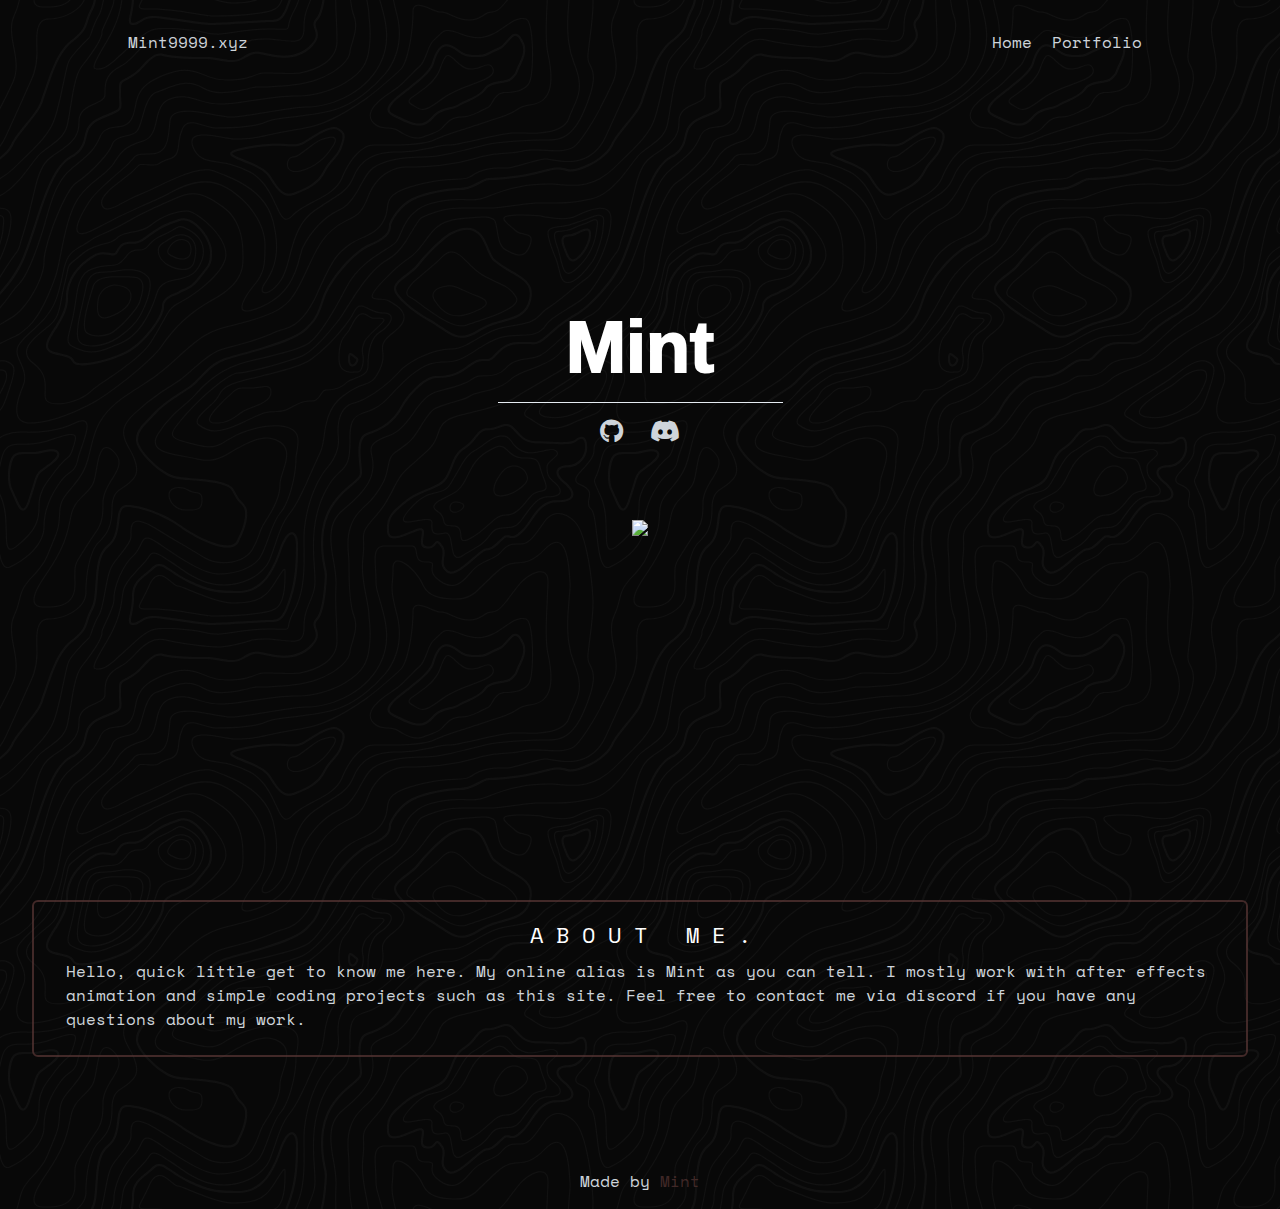
==== home.html @ 307e11da "fix" ====
<!DOCTYPE html>
<html lang="en">

<head>
    <meta charset="UTF-8">
    <meta http-equiv="X-UA-Compatible" content="IE=edge">
    <meta name="viewport" content="width=device-width, initial-scale=1.0">
    <link rel="stylesheet" href="assets/stylesheets/icons.css">
    <link rel="stylesheet" href="assets/stylesheets/style.css">
    <link rel="shortcut icon" href="assets/images/favicon.ico" type="image/x-icon">
    <link rel="icon" sizes="192x192" href="assets/images/android-chrome-192x192.png" type="image/png">
    <link rel="icon" sizes="512x512" href="assets/images/android-chrome-512x512.png" type="image/png">
    <title>Mint</title>
</head>

<body>
    <header id="entrypoint">
        <nav>
            <div style="display: flex;align-items: center;padding: 30px 10%;flex-wrap:wrap;">
                <span style="margin-right: auto;">Mint9999.xyz</span>
                <a href="home.html" class="lnk"><span style="color:var(--accent)"></span>Home</a>
                <a href="portfolio.html" class="lnk"><span style="color:var(--accent)"></span> Portfolio</a>
            </div>
            </div>
        </nav>
    </header>
    <section>
        <div class="g">

            <h1 style="font-size:9px;margin-bottom: 0;font-weight: 400;"> <div class="content">
                <h2 style="font-family:sans-serif;">Mint</h2>
                <h2 style="font-family:sans-serif;">Mint</h2>
                <br><br><br>
              </div></h1>
            <div id="line" style="border-bottom: 1px solid #e5ebf1;;max-width: 285px;margin: 16px;width: 100%;"></div>
            <div style="flex-wrap: wrap;display: flex;margin: 0;"><a href="https://github.com/MintsGit" target="_blank"
                    aria-label="github @ MintsGit"><i class="fa-brands github"></i></a><a
                    href="https://discord.gg/fvCfZJBr8W" target="_blank"
                    aria-label="discord @ 813532119690641469"><i class="fa-brands discord"></i></a></div>
<br><br><br>
                    <center>
                        <th><img src="https://lanyard.cnrad.dev/api/813532119690641469"></th>
                    </center>          
                    
        </div>
    </section>
    <section id="about">
        <div class="terrorist">
            <h1 style="font-size: 22px;"><span style="color:var(--accent)"></span><div class="waviy">
                <span style="--i:1">A</span>
                <span style="--i:2">b</span>
                <span style="--i:3">o</span>
                <span style="--i:4">u</span>
                <span style="--i:5">t</span>&nbsp;&nbsp;
                <span style="--i:6">M</span>
                <span style="--i:7">E</span>
                <span style="--i:8">.</span>
               </div></h1>
            <span style="padding: 8px 16px;word-break:break-word;">Hello, quick little get to know me here. My online alias is Mint as you can tell. I mostly work with after effects animation and simple coding projects such as this site. Feel free to contact me via discord if you have any questions about my work.</span>
        </div>
    </section>
    <footer style="
    padding: 16px;
    display: flex;
    justify-content: center;
">
        <span style="
    font-size: 15.7px;
">Made by <a href="#entrypoint" style="
    margin: 0;
"><span style="
    color: var(--accent);
">Mint</span>
    </footer>
    










</body>
</html>
---- assets/stylesheets/icons.css ----
@font-face{font-family:'Font Awesome 6 Brands';font-style:normal;font-weight:400;font-display:block;src:url(../fonts/fa-brands-400.woff2) format('woff2'),url(../fonts/fa-brands-400.ttf) format('truetype')}.fa-brands{font-family:'Font Awesome 6 Brands';font-weight:400}.telegram:before{content:'\f2c6'}.instagram:before{content:'\f16d'}.github:before{content:'\f09b'}.tiktok:before{content:'\e07b'}.twitter:before{content:'\f099'}.discord:before{content:'\f392'}
---- assets/stylesheets/style.css ----
@import url(variables.css);@font-face{font-family:'j';font-weight:400;src:url(../fonts/SpaceMono-Regular.ttf);font-display:swap}@-webkit-keyframes fadeIn{0%{opacity:0}to{opacity:1}}@keyframes fadeIn{0%{opacity:0}to{opacity:1}}::selection{background-color:var(--selection)}::-webkit-scrollbar{-webkit-appearance:none;width:4px;height:4px}::-webkit-scrollbar-button{display:none}::-webkit-scrollbar-thumb{background-color:var(--accent)}*{font-family:'j';margin:0}html{scroll-behavior:smooth}h1,span{font-weight:400;color:var(--text)}.lnk{text-decoration:none;color:var(--text);transition:.6s ease-in-out}.lnk:hover{color:var(--texthov)}a{margin:0 10px 0 10px;text-decoration:none}body{background-color:var(--background);background-image:url(../images/topography.svg);-webkit-animation-name:fadeIn;animation-name:fadeIn;animation-duration:1s}.g{display:flex;justify-content:center;align-items:center;flex-direction:column;height:80vh}i{font-style:normal;font-size:24px;padding-left:.2rem;padding-right:.2rem}.fa-brands{color:var(--icons);transition:.3s ease-in}.fa-brands:hover{color:var(--accent)}.terrorist{display:flex;flex-direction:column;flex-wrap:wrap;align-items:center;border:2px solid var(--accent);border-radius:6px;padding:16px;margin:96px 32px;max-width:100%;min-width:200px}

@import url("https://fonts.googleapis.com/css?family=Poppins:100,200,300,400,500,600,700,800,900");





.content h2 {
  color: #fff;
  font-size: 8em;
  position: absolute;
  transform: translate(-50%, -50%);
}

.content h2:nth-child(1) {
  color: transparent;
  -webkit-text-stroke: 2px #ffffff;
}

.content h2:nth-child(2) {
  color: #ffffff;
  animation: animate 4s ease-in-out infinite;
}

@keyframes animate {
  0%,
  100% {
    clip-path: polygon(
      0% 45%,
      16% 44%,
      33% 50%,
      54% 60%,
      70% 61%,
      84% 59%,
      100% 52%,
      100% 100%,
      0% 100%
    );
  }

  50% {
    clip-path: polygon(
      0% 60%,
      15% 65%,
      34% 66%,
      51% 62%,
      67% 50%,
      84% 45%,
      100% 46%,
      100% 100%,
      0% 100%
    );
  }
}

* {
    padding: 0;
    margin: 0;
    box-sizing: border-box;
  }
  

  .waviy {
    position: relative;
  }
  .waviy span {
    position: relative;
    display: inline-block;
    color: #fff;
    text-transform: uppercase;
    animation: flip 2s infinite;
    animation-delay: calc(.2s * var(--i))
  }
  @keyframes flip {
    0%,80% {
      transform: rotateY(360deg) 
    }
  }

  
  .gallery {
    padding: 2em;
    min-height: 120vh;
}

.buttons {
    padding: 2em 0 6em 0;
    display: flex;
    justify-content: center;
    align-items: center;
    flex-wrap: wrap;
}

.buttons button {
    margin: 1em;
    padding: 0.7em 1.5em;
    font-size: 1.1em;
    border: none;
    background: #111;
    color: #fff;
    border: 2px solid #111;
    border-radius: 0.2em;
    cursor: pointer;
    transition: 0.3s;
}

.buttons button:hover,
.buttons .btn-clicked {
    background: #653d3b9e;
    color: #fff;
}

.images {
    max-width: 2360px;
    margin: 0 auto;
    display: flex;
    justify-content: flex-start;
    align-items: center;
    flex-wrap: wrap;
    gap: 2em;
}

.images img {
    width: 25em;
    margin: 1em;
    border-radius: 0.2em;
    transition: 0.6s;
}

.images .img-expand {
    width: 25em;
    margin: 1em;
}

.images .img-shrink {
    width: 0em;
    margin: -1em;
}
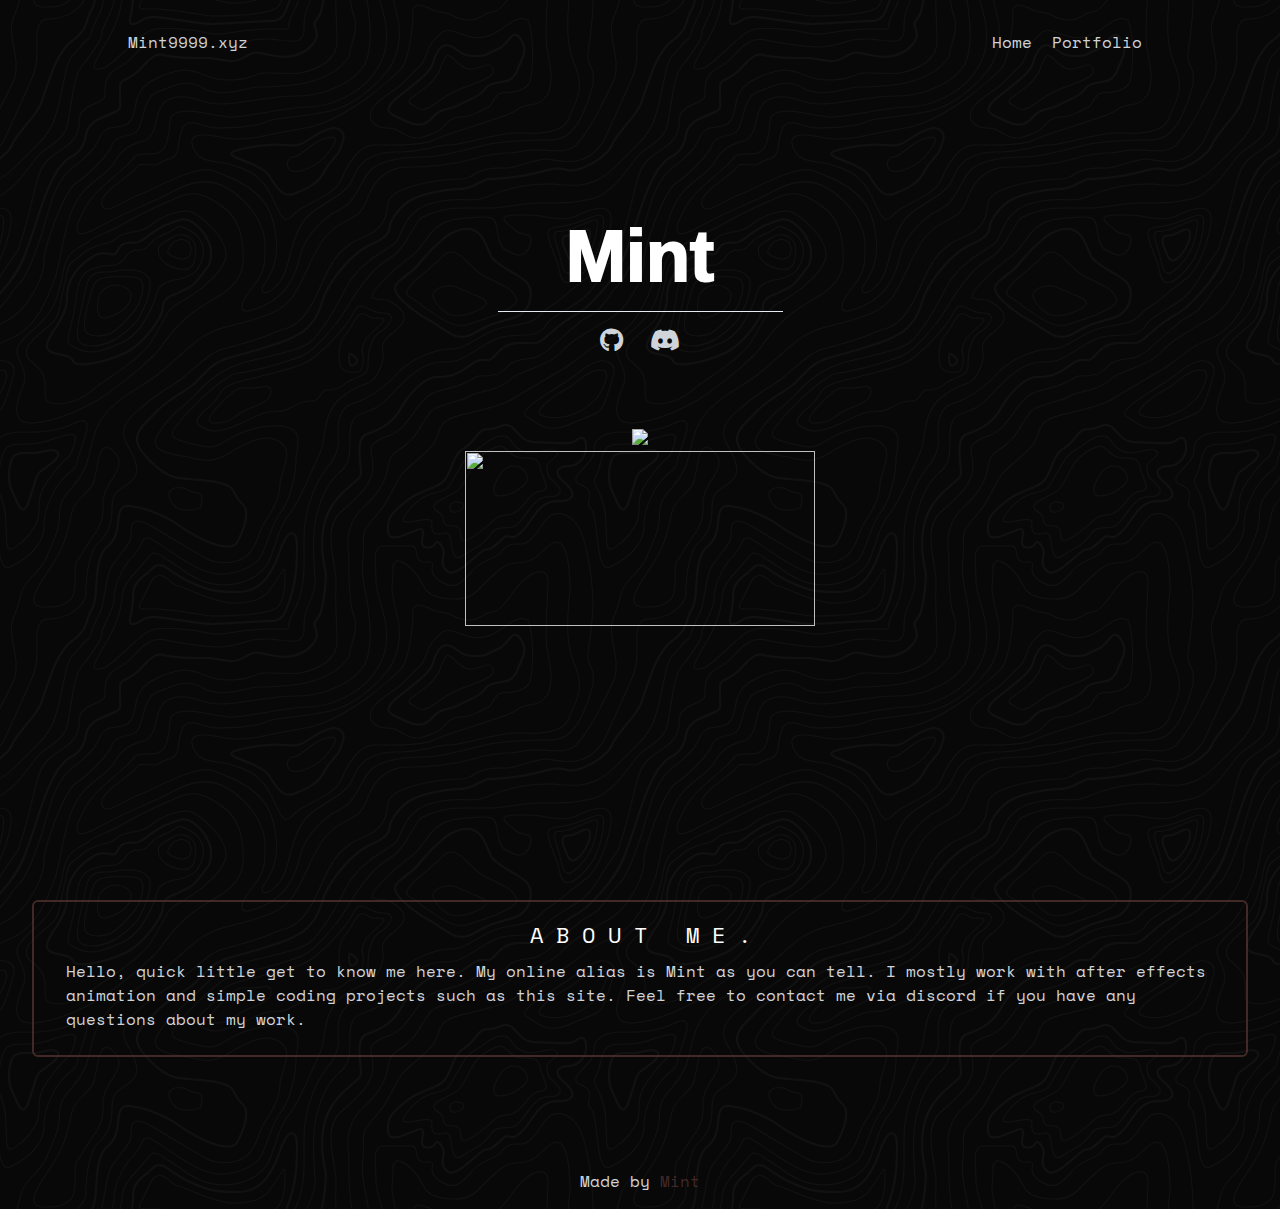
==== commit a1175076: "mobile fix again" ====
--- a/home.html
+++ b/home.html
@@ -18,8 +18,8 @@
         <nav>
             <div style="display: flex;align-items: center;padding: 30px 10%;flex-wrap:wrap;">
                 <span style="margin-right: auto;">Mint9999.xyz</span>
-                <a href="home.html" class="lnk"><span style="color:var(--accent)"></span>Home</a>
-                <a href="portfolio.html" class="lnk"><span style="color:var(--accent)"></span> Portfolio</a>
+                <a href="home" class="lnk"><span style="color:var(--accent)"></span>Home</a>
+                <a href="portfolio" class="lnk"><span style="color:var(--accent)"></span> Portfolio</a>
             </div>
             </div>
         </nav>
@@ -38,10 +38,21 @@
                     href="https://discord.gg/fvCfZJBr8W" target="_blank"
                     aria-label="discord @ 813532119690641469"><i class="fa-brands discord"></i></a></div>
 <br><br><br>
+
+                    <div class="largeScreen">  
                     <center>
                         <th><img src="https://lanyard.cnrad.dev/api/813532119690641469"></th>
                     </center>          
+                    </div>
+
+                    <div class="smallScreen">  
+                        <center>
+                            <th><img height="175" width="350" src="https://lanyard.cnrad.dev/api/813532119690641469"></th>
+                        </center>
+                    </div>
                     
+                    <div class="smallScreen">
+                        
         </div>
     </section>
     <section id="about">
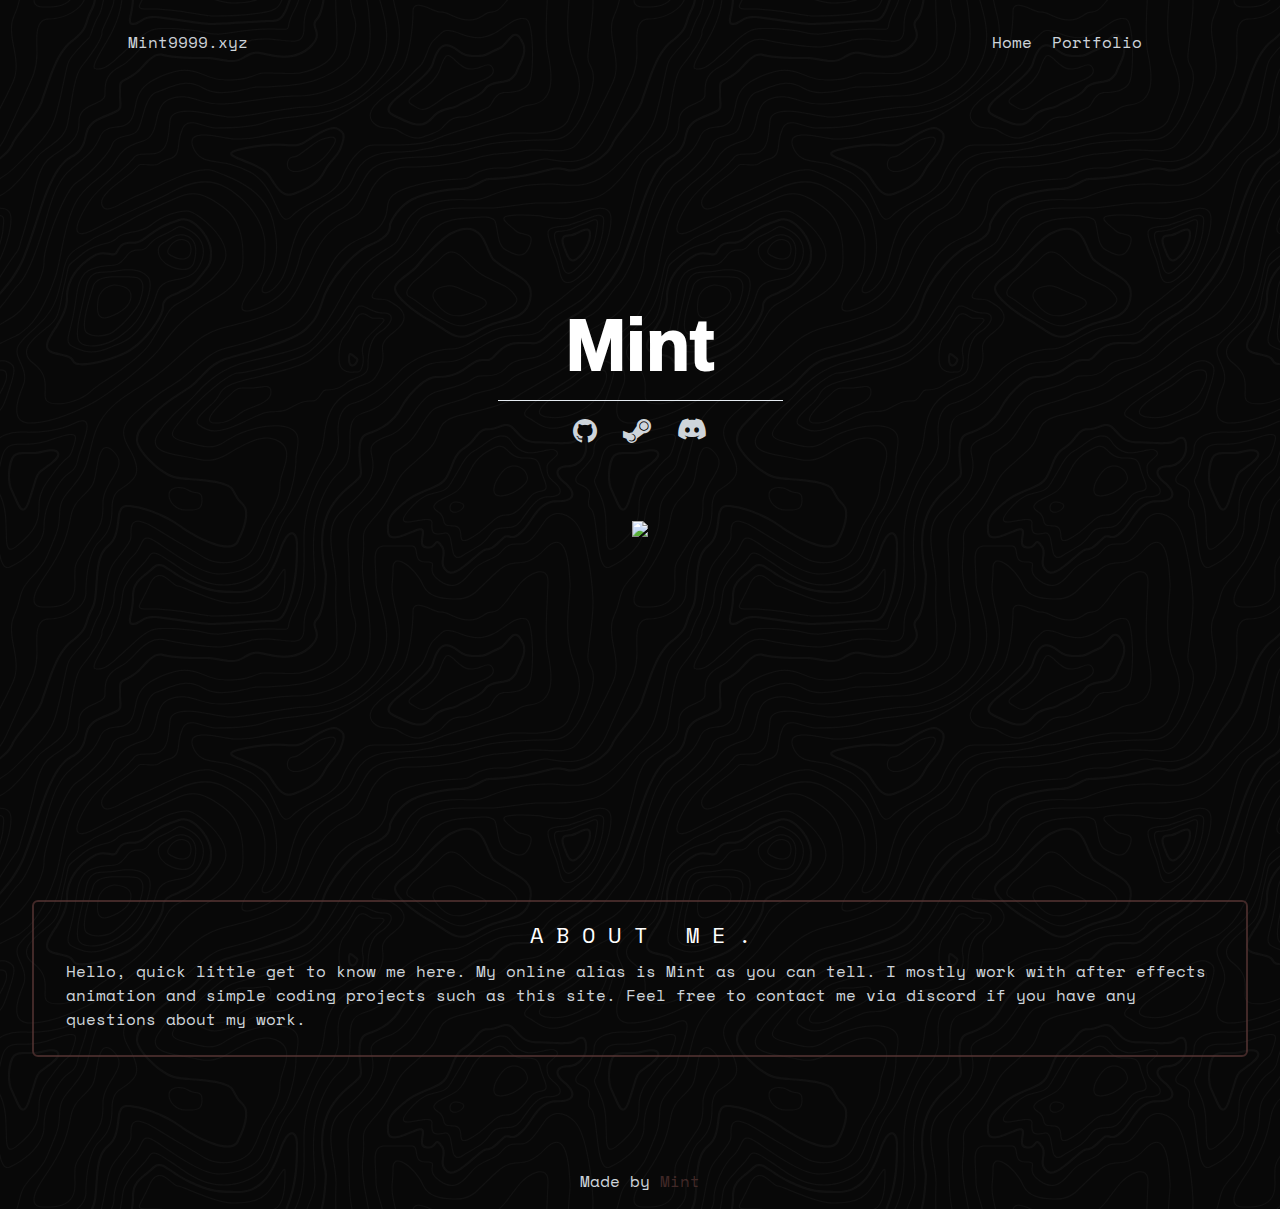
==== commit ae4c39d8: "added steam icon" ====
--- a/home.html
+++ b/home.html
@@ -10,6 +10,7 @@
     <link rel="shortcut icon" href="assets/images/favicon.ico" type="image/x-icon">
     <link rel="icon" sizes="192x192" href="assets/images/android-chrome-192x192.png" type="image/png">
     <link rel="icon" sizes="512x512" href="assets/images/android-chrome-512x512.png" type="image/png">
+    <link rel="stylesheet" href="https://cdnjs.cloudflare.com/ajax/libs/font-awesome/4.7.0/css/font-awesome.min.css">
     <title>Mint</title>
 </head>
 
@@ -24,7 +25,7 @@
             </div>
         </nav>
     </header>
-    <section>
+    <section class="s1">
         <div class="g">
 
             <h1 style="font-size:9px;margin-bottom: 0;font-weight: 400;"> <div class="content">
@@ -33,10 +34,12 @@
                 <br><br><br>
               </div></h1>
             <div id="line" style="border-bottom: 1px solid #e5ebf1;;max-width: 285px;margin: 16px;width: 100%;"></div>
-            <div style="flex-wrap: wrap;display: flex;margin: 0;"><a href="https://github.com/MintsGit" target="_blank"
-                    aria-label="github @ MintsGit"><i class="fa-brands github"></i></a><a
-                    href="https://discord.gg/fvCfZJBr8W" target="_blank"
-                    aria-label="discord @ 813532119690641469"><i class="fa-brands discord"></i></a></div>
+             
+            <div style="flex-wrap: wrap;display: flex;margin: 0;">
+               <a href="https://github.com/MintsGit" target="_blank"><i class="fa fa-github s1" style="font-size:28px;"></i></a>
+                <a href="https://steamcommunity.com/profiles/76561198983850511/" target="_blank"><i class="fa fa-steam s1" style="font-size:28px;"></i></a>
+                <a href="https://discord.gg/fvCfZJBr8W" target="_blank" aria-label="discord @ 813532119690641469"><i class="fa-brands discord"></i></a></div>
+                    
 <br><br><br>
 
                     <div class="largeScreen">  
--- a/assets/stylesheets/style.css
+++ b/assets/stylesheets/style.css
@@ -1,4 +1,4 @@
-@import url(variables.css);@font-face{font-family:'j';font-weight:400;src:url(../fonts/SpaceMono-Regular.ttf);font-display:swap}@-webkit-keyframes fadeIn{0%{opacity:0}to{opacity:1}}@keyframes fadeIn{0%{opacity:0}to{opacity:1}}::selection{background-color:var(--selection)}::-webkit-scrollbar{-webkit-appearance:none;width:4px;height:4px}::-webkit-scrollbar-button{display:none}::-webkit-scrollbar-thumb{background-color:var(--accent)}*{font-family:'j';margin:0}html{scroll-behavior:smooth}h1,span{font-weight:400;color:var(--text)}.lnk{text-decoration:none;color:var(--text);transition:.6s ease-in-out}.lnk:hover{color:var(--texthov)}a{margin:0 10px 0 10px;text-decoration:none}body{background-color:var(--background);background-image:url(../images/topography.svg);-webkit-animation-name:fadeIn;animation-name:fadeIn;animation-duration:1s}.g{display:flex;justify-content:center;align-items:center;flex-direction:column;height:80vh}i{font-style:normal;font-size:24px;padding-left:.2rem;padding-right:.2rem}.fa-brands{color:var(--icons);transition:.3s ease-in}.fa-brands:hover{color:var(--accent)}.terrorist{display:flex;flex-direction:column;flex-wrap:wrap;align-items:center;border:2px solid var(--accent);border-radius:6px;padding:16px;margin:96px 32px;max-width:100%;min-width:200px}
+@import url(variables.css);@font-face{font-family:'j';font-weight:400;src:url(../fonts/SpaceMono-Regular.ttf);font-display:swap}@-webkit-keyframes fadeIn{0%{opacity:0}to{opacity:1}}@keyframes fadeIn{0%{opacity:0}to{opacity:1}}::selection{background-color:var(--selection)}::-webkit-scrollbar{-webkit-appearance:none;width:4px;height:4px}::-webkit-scrollbar-button{display:none}::-webkit-scrollbar-thumb{background-color:var(--accent)}*{font-family:'j';margin:0}html{scroll-behavior:smooth}h1,span{font-weight:400;color:var(--text)}.lnk{text-decoration:none;color:var(--text);transition:.6s ease-in-out}.lnk:hover{color:var(--texthov)}a{margin:0 10px 0 10px;text-decoration:none}body{background-color:var(--background);background-image:url(../images/topography.svg);-webkit-animation-name:fadeIn;animation-name:fadeIn;animation-duration:1s}.g{display:flex;justify-content:center;align-items:center;flex-direction:column;height:80vh}i{font-style:normal;font-size:24px;padding-left:.2rem;padding-right:.2rem}.s1{color:var(--icons);transition:.3s ease-in}.s1:hover{color:var(--accent)}.terrorist{display:flex;flex-direction:column;flex-wrap:wrap;align-items:center;border:2px solid var(--accent);border-radius:6px;padding:16px;margin:96px 32px;max-width:100%;min-width:200px}
 
 @import url("https://fonts.googleapis.com/css?family=Poppins:100,200,300,400,500,600,700,800,900");
 
@@ -138,3 +138,13 @@
     margin: -1em;
 }
 
+@media only screen and (min-width: 601px) {
+  .smallScreen {display: none;}
+}
+
+@media only screen and (max-width: 600px) {
+  .largeScreen {display: none;}
+}
+
+
+.fa-brands{color:var(--icons);transition:.3s ease-in}.fa-brands:hover{color:var(--accent)}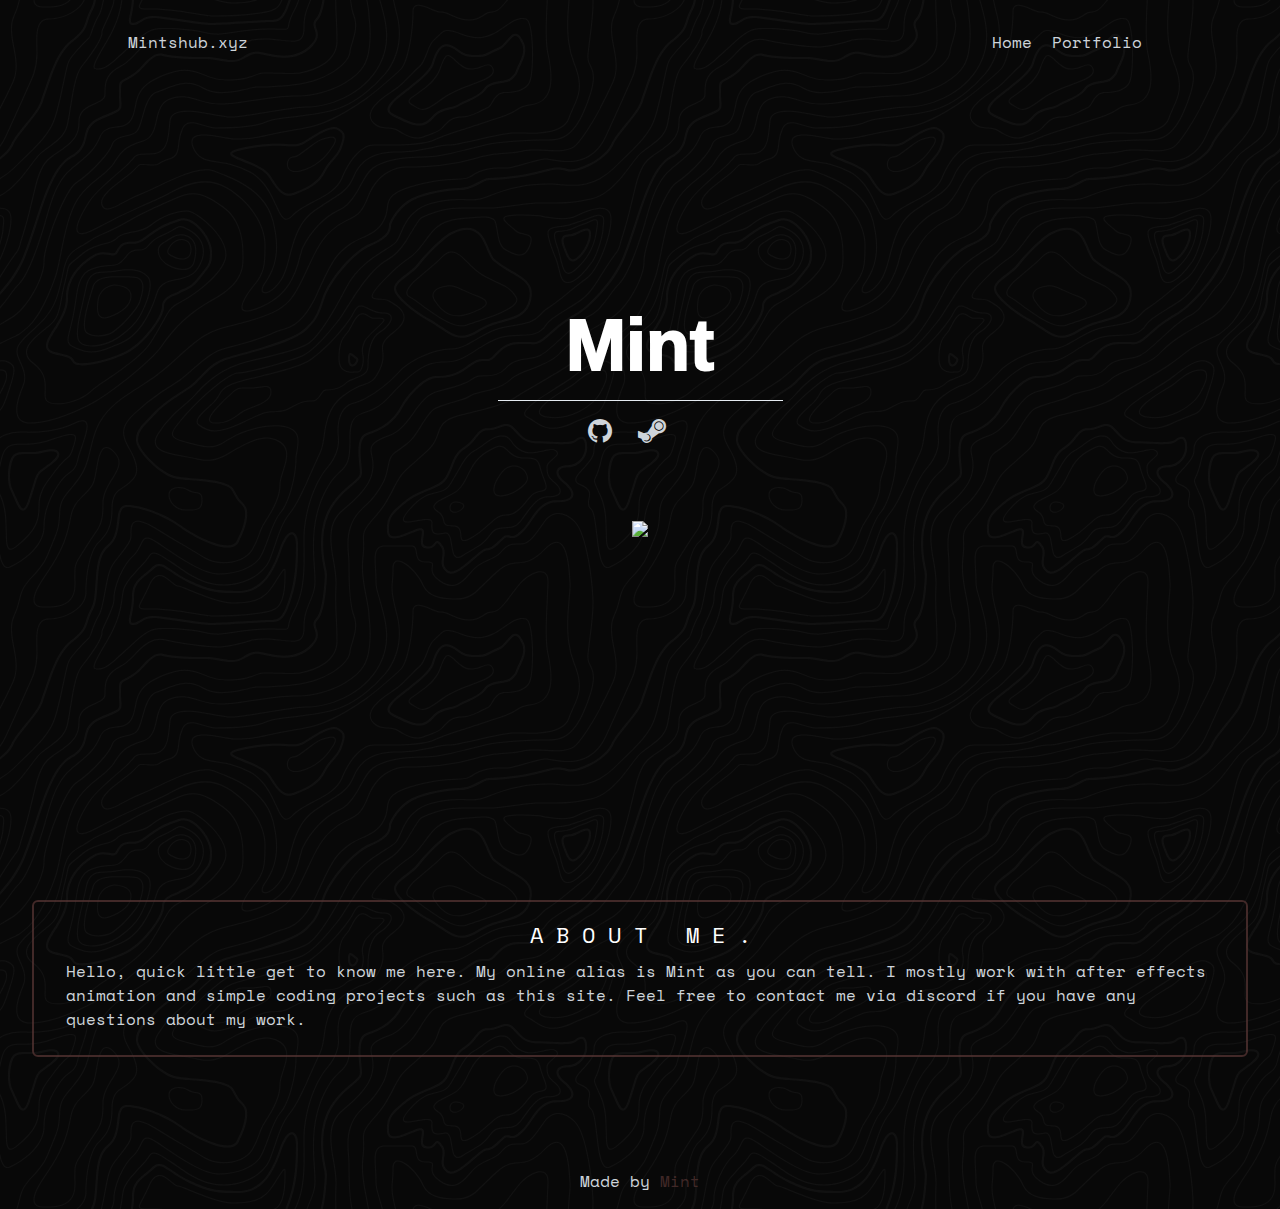
==== commit df7aa617: "Merge branch 'main' of https://github.com/MintsGit/Mint9999" ====
--- a/home.html
+++ b/home.html
@@ -11,6 +11,8 @@
     <link rel="icon" sizes="192x192" href="assets/images/android-chrome-192x192.png" type="image/png">
     <link rel="icon" sizes="512x512" href="assets/images/android-chrome-512x512.png" type="image/png">
     <link rel="stylesheet" href="https://cdnjs.cloudflare.com/ajax/libs/font-awesome/4.7.0/css/font-awesome.min.css">
+    <script src="https://cdn.tailwindcss.com"></script>
+    <link rel="stylesheet" href="https://cdn.jsdelivr.net/npm/fork-awesome@1.2.0/css/fork-awesome.min.css" integrity="sha256-XoaMnoYC5TH6/+ihMEnospgm0J1PM/nioxbOUdnM8HY=" crossorigin="anonymous">
     <title>Mint</title>
 </head>
 
@@ -18,7 +20,7 @@
     <header id="entrypoint">
         <nav>
             <div style="display: flex;align-items: center;padding: 30px 10%;flex-wrap:wrap;">
-                <span style="margin-right: auto;">Mint9999.xyz</span>
+                <span style="margin-right: auto;">Mintshub.xyz</span>
                 <a href="home" class="lnk"><span style="color:var(--accent)"></span>Home</a>
                 <a href="portfolio" class="lnk"><span style="color:var(--accent)"></span> Portfolio</a>
             </div>
@@ -38,23 +40,23 @@
             <div style="flex-wrap: wrap;display: flex;margin: 0;">
                <a href="https://github.com/MintsGit" target="_blank"><i class="fa fa-github s1" style="font-size:28px;"></i></a>
                 <a href="https://steamcommunity.com/profiles/76561198983850511/" target="_blank"><i class="fa fa-steam s1" style="font-size:28px;"></i></a>
-                <a href="https://discord.gg/fvCfZJBr8W" target="_blank" aria-label="discord @ 813532119690641469"><i class="fa-brands discord"></i></a></div>
+                <a href="https://discord.gg/fvCfZJBr8W" target="_blank"><i class="fa fa-discord s1" style="font-size:28px;"></i></a></div>
                     
 <br><br><br>
 
                     <div class="largeScreen">  
-                    <center>
-                        <th><img src="https://lanyard.cnrad.dev/api/813532119690641469"></th>
-                    </center>          
+                    
+                        <img src="https://lanyard.cnrad.dev/api/813532119690641469">
+                             
                     </div>
 
                     <div class="smallScreen">  
-                        <center>
-                            <th><img height="175" width="350" src="https://lanyard.cnrad.dev/api/813532119690641469"></th>
-                        </center>
+                        
+                           <img class="scale-90" src="https://lanyard.cnrad.dev/api/813532119690641469">
+                        
                     </div>
                     
-                    <div class="smallScreen">
+                   
                         
         </div>
     </section>
@@ -90,6 +92,7 @@
 
 
 
+<script>console.log('%cDont steal my code please ty -mint', 'color: red; font-size: 30px; font-weight: bold;');</script>
 
 
 
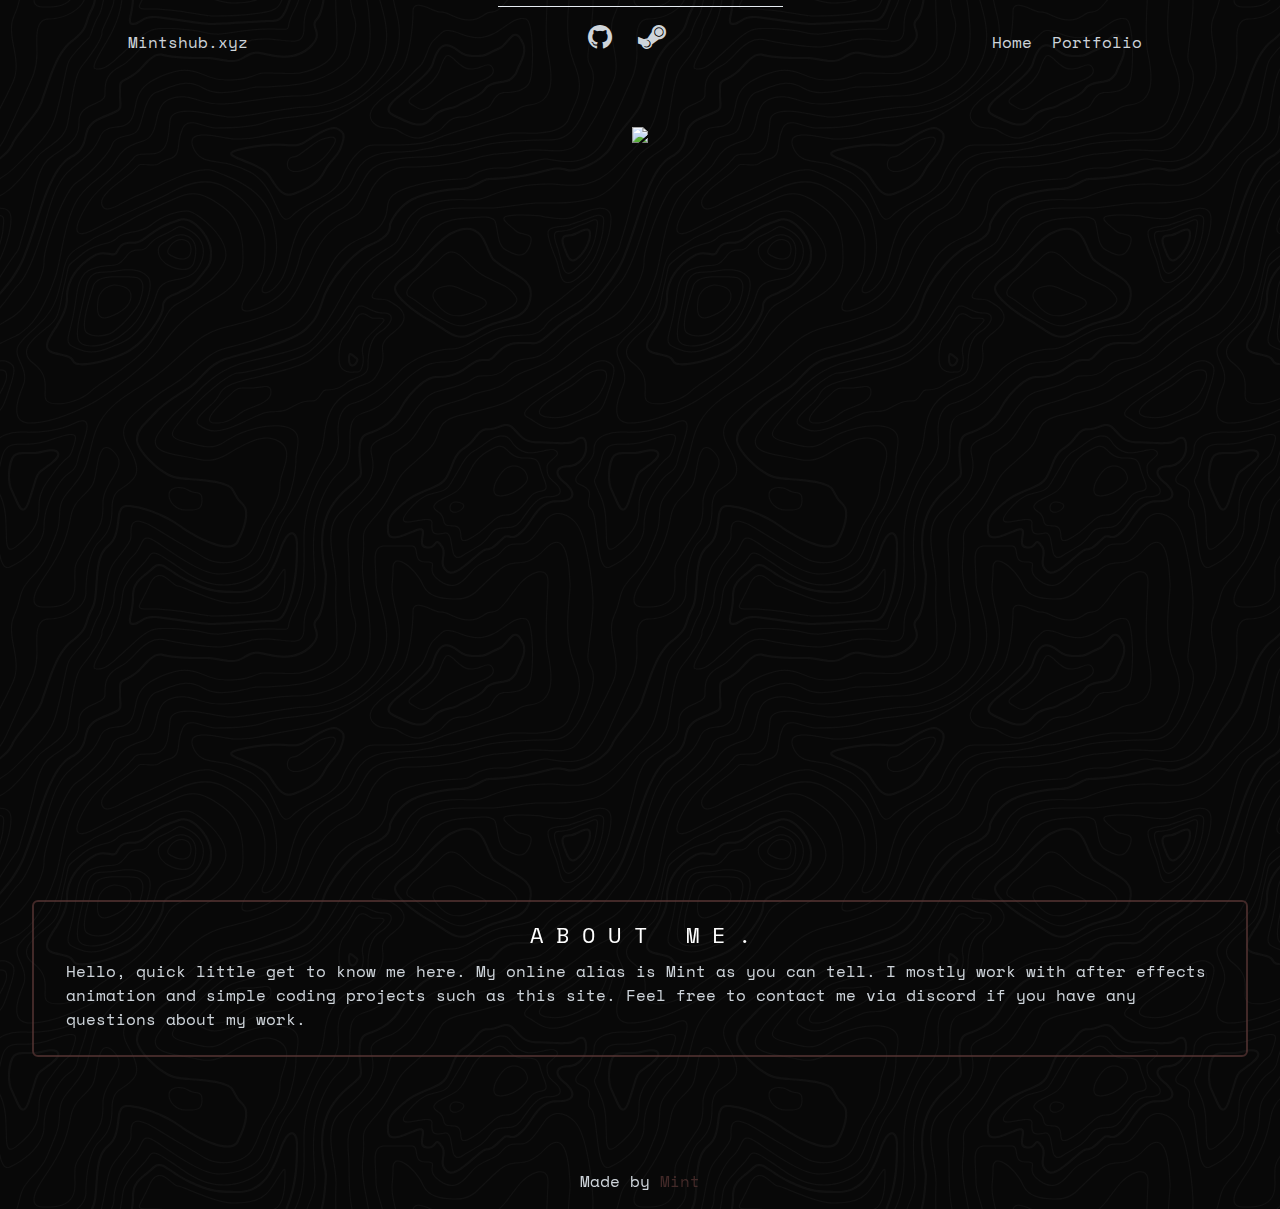
==== commit b03a96f5: "SpotifyFix" ====
--- a/home.html
+++ b/home.html
@@ -49,15 +49,23 @@
                         <img src="https://lanyard.cnrad.dev/api/813532119690641469">
                              
                     </div>
+                    <div class="largeScreen">  
+                        <br><br><br>  
+                        <div class='spotify-container'>
+                            <div class='obj'><iframe style="border-radius:12px" src="https://open.spotify.com/embed/track/7fezQws2k5Fy98X4UScIbH?utm_source=generator&theme=0" width="100%" height="352" frameBorder="0" allowfullscreen="" allow="autoplay; clipboard-write; encrypted-media; fullscreen; picture-in-picture" loading="lazy"></iframe></div>
+                            <div class='obj'><iframe style="border-radius:12px" src="https://open.spotify.com/embed/track/4uB28m7RAflobYpnLMb6A2?utm_source=generator&theme=0" width="100%" height="352" frameBorder="0" allowfullscreen="" allow="autoplay; clipboard-write; encrypted-media; fullscreen; picture-in-picture" loading="lazy"></iframe></div>
+                          </div>
+                             
+                    </div>
+
 
                     <div class="smallScreen">  
                         
                            <img class="scale-90" src="https://lanyard.cnrad.dev/api/813532119690641469">
                         
                     </div>
+                  
                     
-                   
-                        
         </div>
     </section>
     <section id="about">
